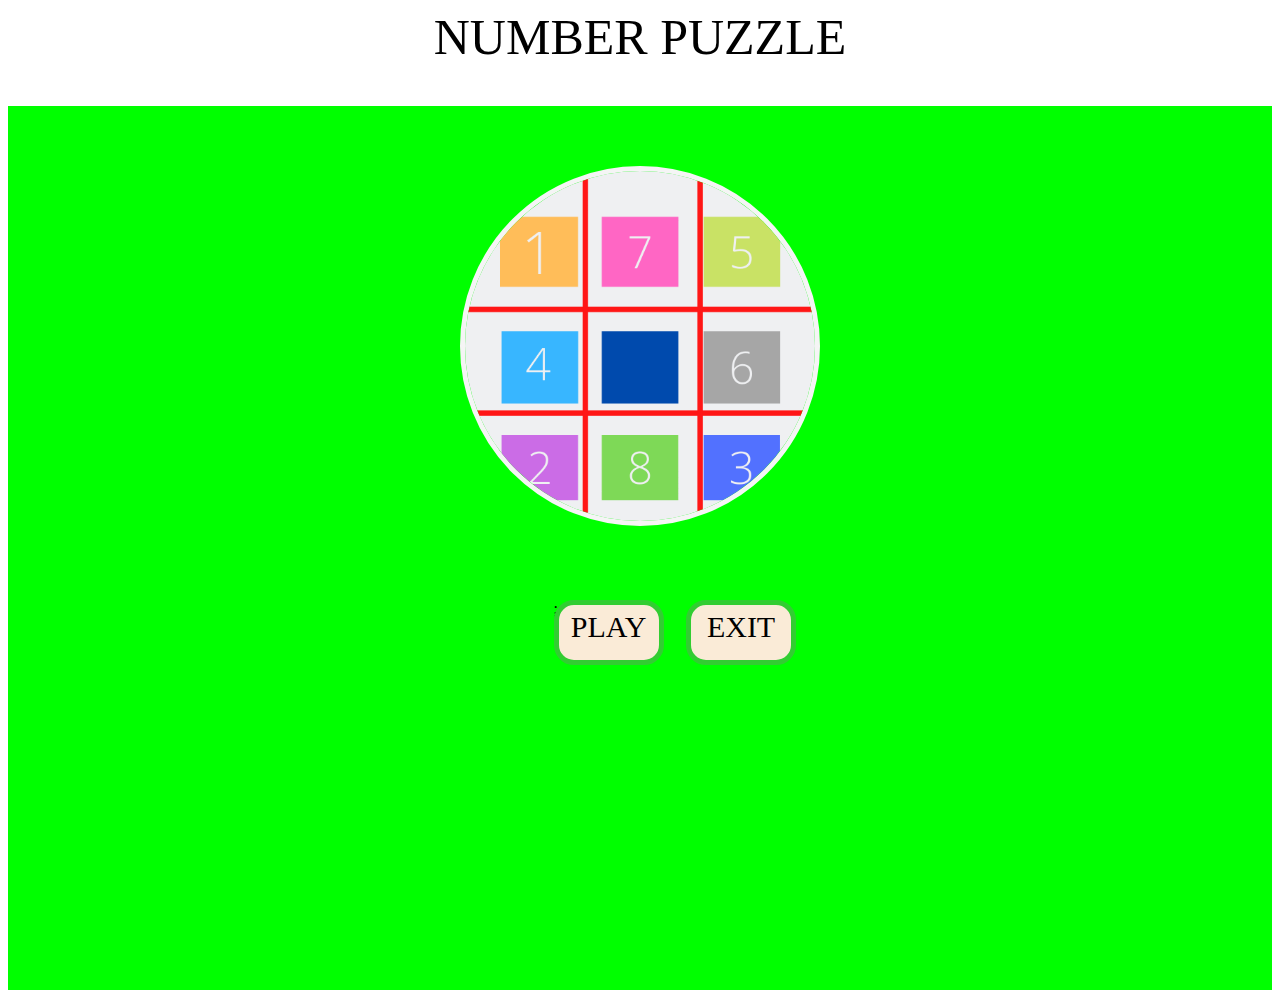
==== index.html @ 35c336b9 "Add files via upload" ====
<html lang="en">
<head>
    <meta charset="UTF-8">
    <meta name="viewport" content="width=device-width, initial-scale=1.0">
    <meta http-equiv="X-UA-Compatible" content="ie=edge">
    <title>SHUFFLE</title>
    <link rel="stylesheet" href="styles/index.css">
    <link rel="stylesheet" href="styles/style.css">
</head>
<body>
    <div style="font-size: 50px;text-align:center;">
      NUMBER   PUZZLE
    </div>  
          <div class="content-xs"></div>
    <div class="container">
        <section class="icon">
            <img src="images/icon.png">
            
        </section><br>
        <section class= "centre-item">
            <ul>
                <li class="buttonplay">
                    
                     <a href="numberpuzzle.html" class="play" >PLAY</a>;&emsp;&emsp;&emsp;&emsp;&emsp;&emsp;&emsp;&emsp;
                     <a href="https://www.google.com" >EXIT</a>
                 
                </li>
            </ul>
            <div class="content-xs"></div>
        </section>
    </div>
    
</body>
</html>
---- styles/index.css ----
body{
    
    font-family: Georgia, 'Times New Roman', Times, serif;
}
.container{
    background-color: lime;
    height: 100%;
    overflow: hidden;
}
.title{
    font-family: 'Lucida Sans', 'Lucida Sans Regular', 'Lucida Grande', 'Lucida Sans Unicode', Geneva, Verdana, sans-serif;
    height:40px;
    width: 40px;
    margin:10px;
    cursor: pointer;
    text-align: center;
    font-size: 30px;
    background-color: white;
    border: 5px solid lime;
}
.column{
     border:5px groove rgb(83, 83, 78) ;
    height: 200px;
    width: 240px;
    display: flex;
    flex-direction: row;
    flex-wrap: nowrap;
    background-color: azure;
    margin: 0 10px;
    
    
    
}
.row{
    content: "";
    margin:5px;
    clear:both;
}
.topspace{
    padding-top: 200px;
}

.header{
    padding-top:0px;
    width: 100%;
    height: 70px;
    text-align: center;
    color:black;
    background-color: whitesmoke;
    font-family: Monofett;
    letter-spacing: 0.05em;
}
.empty{
    background-color: lightgreen;
}

/* this is for button*/

.space{
    padding-top: 60px;
}
.buttons{
   text-align: center;
}
.solve, .steps , .exit{
    background-color: red;
    height: 60px;
    width: 150px;
    cursor: pointer;
    text-align: center;
    font-size: 30px;
    font-family: 'Courier New', Courier, monospace;
    font-weight: 800;
    border: 4px groove rgb(54, 52, 52);
    letter-spacing: 0.05em;

}
ul{
    list-style-type: none;
}
/*
.steps{
    background-color: red;
    height: 60px;
    width: 250px;
    cursor: pointer;
    text-align: center;
    font-size: 30px;
    font-family: 'Courier New', Courier, monospace;
    font-weight: 800;
    letter-spacing: 0.05em;

}*/
.score{
    background-color: white;
    height: 250px;
    width: 300px;
    /* float: left;
    position: relative;
    left:20px;
    top:-220px; */
    border: 4px solid black;
}
.shuffle,.refresh ,.resume{
    margin: 10px 10px;
    height: 50px;
    width: 50px;
    font-size: 25px;
    color: white;
    border-radius: 50%;
    cursor: pointer;
    background-color: lime;
    border: 2px solid white;
}
.moves{
    text-align: center;
    font-size: 25px;
    font-weight: 700;
    font-family: 'Courier New', Courier, monospace;
}
.stopwatch{
    text-align:center;
    font-weight: 700;
    font-size: 20px;
    font-family: 'Courier New', Courier, monospace;
}
.starPoints{
    text-align: center;
    font-size: 28px;
    
    
}
.star{
    color:gold;
    
}
.goal{
    
    padding-left: 100px;
    
} 

.grid-column{
    float:left;
    width:30%;
    padding: 10px 10px;
}
.grid-row{
    margin: 0 15px;

}
.grid-row:after{
    content:"";
    display:table;
    clear:both;
}
/* .goalstate{
    text-align: center;
    color: white;
    font-size: 20px;
    font-family: 'Courier New', Courier, monospace;
    font-weight: 600;
    padding-top: 0px;
} */
@media screen and (max-width:800px) {
    .grid-column{
        width:100%;
        display:block;
        
        margin: auto;
    }
    .container{
        overflow:auto;
    }
    
    
}
---- styles/style.css ----
.container{
    background-color: lime;
    height: 100%;
}
.content-xs{
    padding: 20px;
}

.icon{
    text-align: center;
    padding-top:60px ;
}
.centre-item{
    padding-left: 40%;
    padding-top:40px;
    position: relative;

}
img{
    border-radius: 50%;
    width:350px;
    height: 350px;
    border:5px solid whitesmoke; 
    margin: auto;
}
.centre-item a{
    text-decoration: none !important;
    color: black;
    font-size: 30px;
     height:50px;
    width: 100px; 
    position: absolute;
    text-align: center;
    border-radius: 20px;
    
    border: 5px solid limegreen;
    padding-top:5px;
    background-color: antiquewhite;

}
.centre-item a:hover{
    background-color: lightskyblue;
    transition: 0.8s;
}
.moves{
    height: 40px;
    width: 90%;
    background-color: blue;
}
ul{
    list-style-type: none;
    display: inline-flex;
}
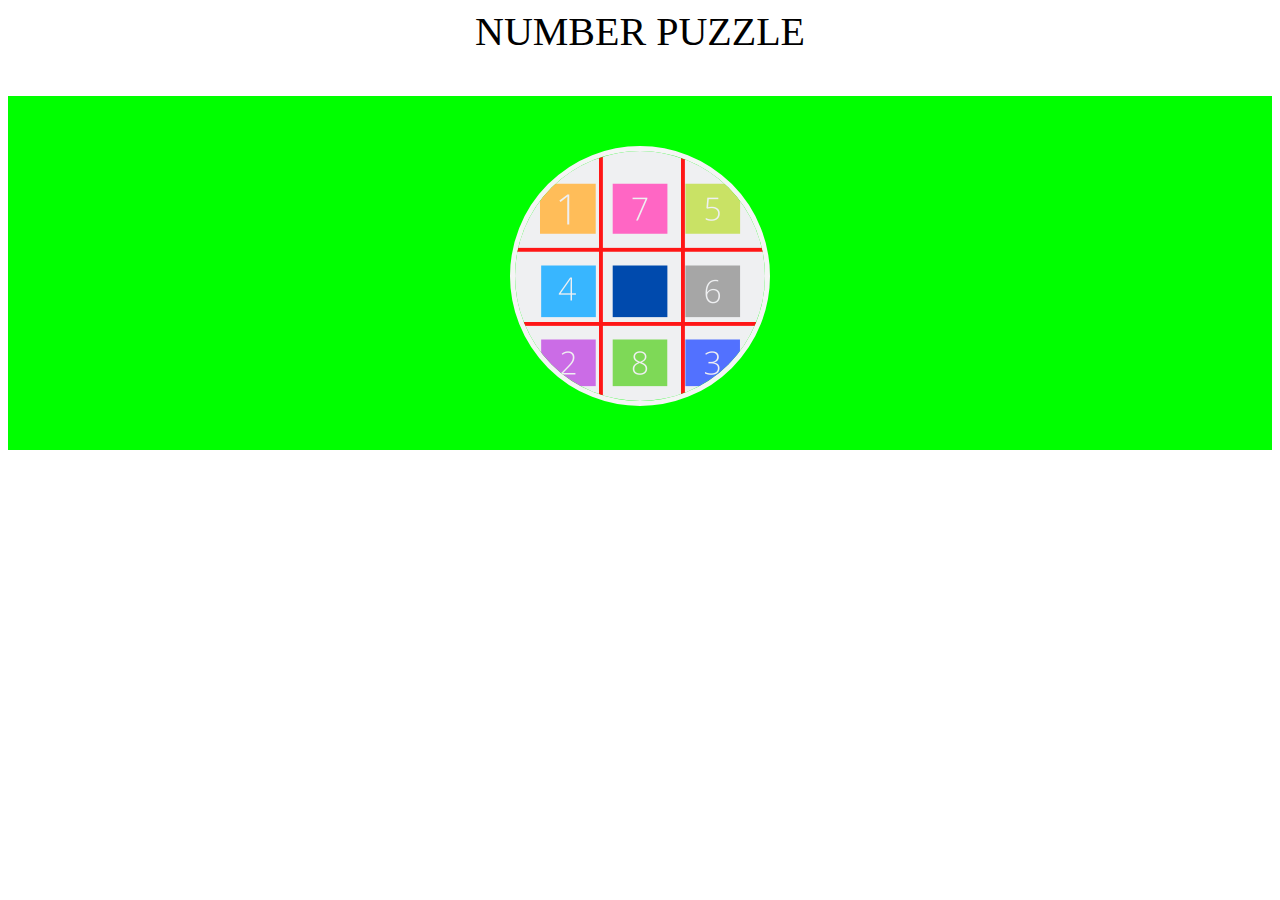
==== commit dca6ea1d: "Update index.html" ====
--- a/index.html
+++ b/index.html
@@ -8,10 +8,10 @@
     <link rel="stylesheet" href="styles/style.css">
 </head>
 <body>
-    <div style="font-size: 50px;text-align:center;">
+    <div style="font-size:40px;text-align:center;height:70px">
       NUMBER   PUZZLE
     </div>  
-          <div class="content-xs"></div>
+         <br>
     <div class="container">
         <section class="icon">
             <img src="images/icon.png">
@@ -31,4 +31,4 @@
     </div>
     
 </body>
-</html>+</html>
--- a/styles/style.css
+++ b/styles/style.css
@@ -1,6 +1,6 @@
 .container{
     background-color: lime;
-    height: 100%;
+    height: 40%;
 }
 .content-xs{
     padding: 20px;
@@ -8,18 +8,18 @@
 
 .icon{
     text-align: center;
-    padding-top:60px ;
+    padding-top:50px ;
 }
 .centre-item{
     padding-left: 40%;
-    padding-top:40px;
+    padding-top:20px;
     position: relative;
 
 }
 img{
     border-radius: 50%;
-    width:350px;
-    height: 350px;
+    width:250px;
+    height: 250px;
     border:5px solid whitesmoke; 
     margin: auto;
 }
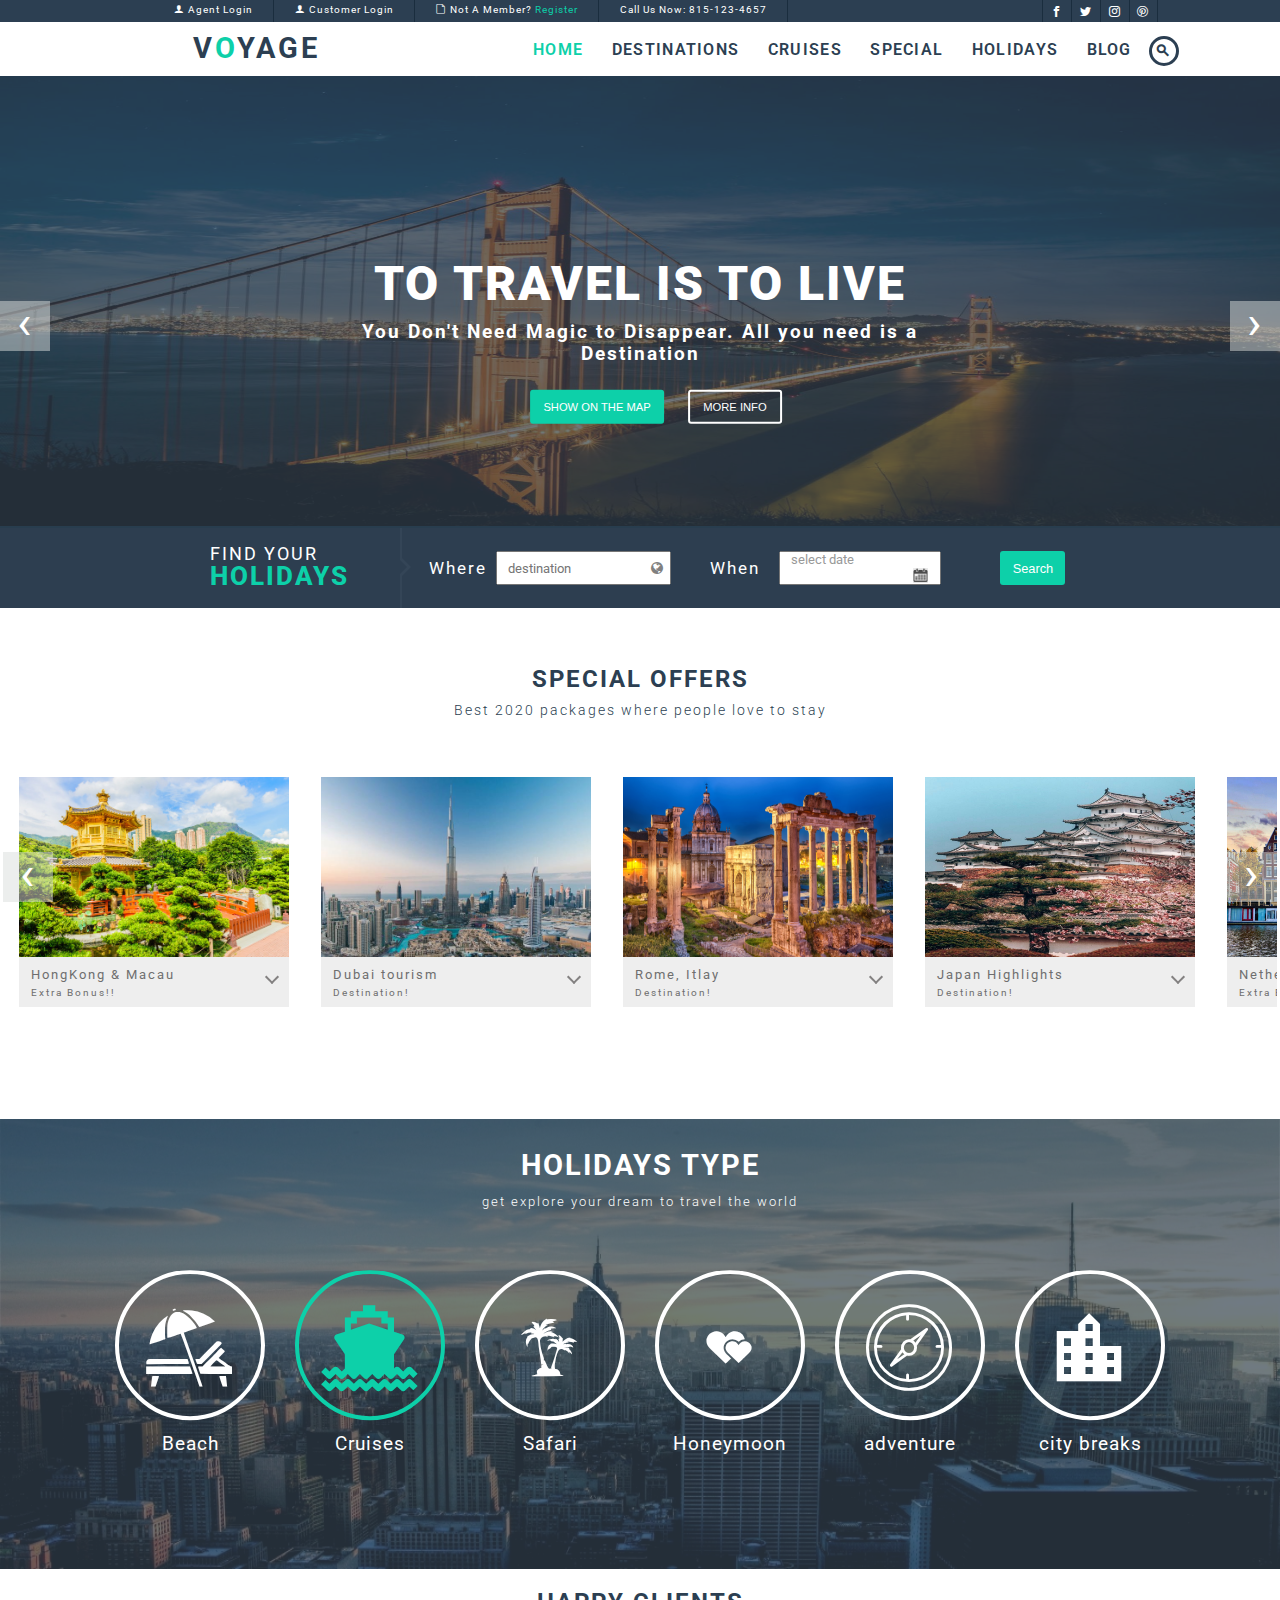
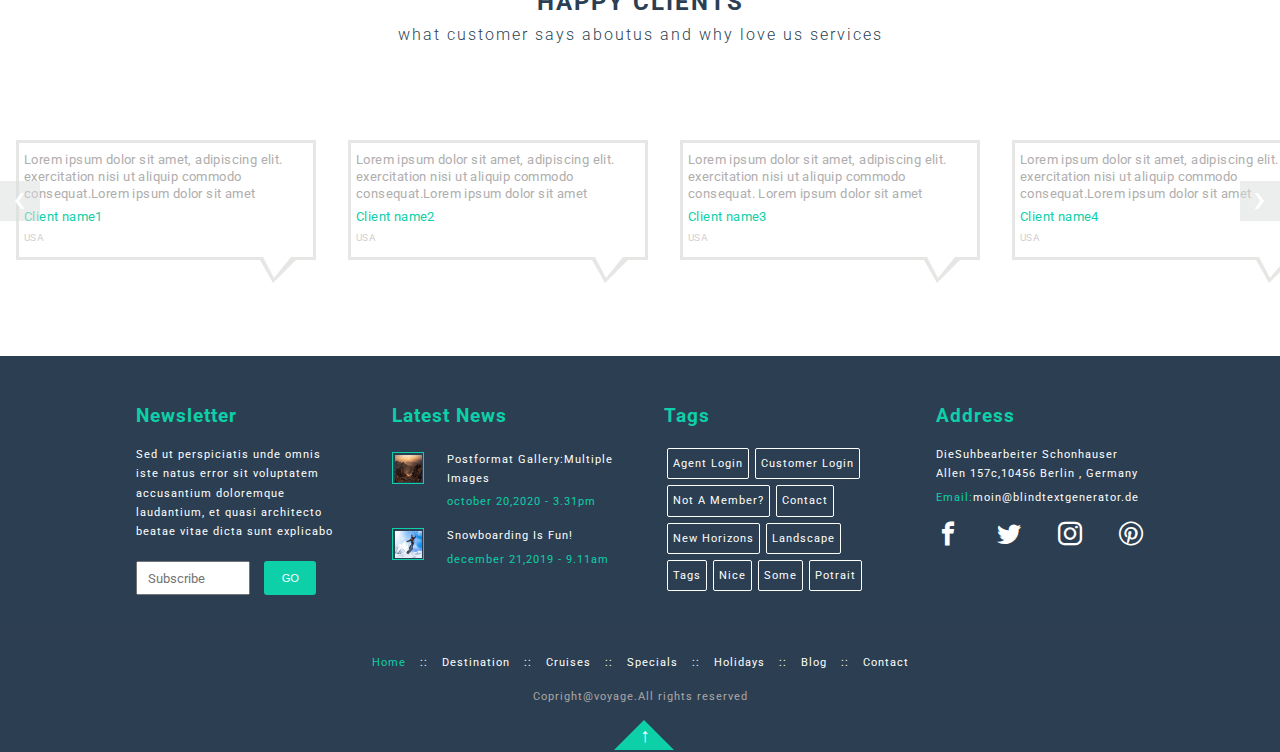
==== commit 47b12f8e: "Add files via upload" ====
--- a/index.html
+++ b/index.html
@@ -1,34 +1,427 @@
 <html lang="en">
-<head>
-    <meta charset="UTF-8">
-    <meta name="viewport" content="width=device-width, initial-scale=1.0">
-    <meta http-equiv="X-UA-Compatible" content="ie=edge">
-    <title>SHUFFLE</title>
-    <link rel="stylesheet" href="styles/index.css">
-    <link rel="stylesheet" href="styles/style.css">
-</head>
-<body>
-    <div style="font-size:40px;text-align:center;height:70px">
-      NUMBER   PUZZLE
-    </div>  
-         <br>
-    <div class="container">
-        <section class="icon">
-            <img src="images/icon.png">
+  <head>
+    <meta charset="UTF-8" />
+    <meta http-equiv="X-UA-Compatible" content="IE=edge" />
+    <meta name="viewport" content="width=device-width, initial-scale=1.0" />
+    <title>Travel</title>
+    <link rel="stylesheet" href="styles/fonts/style.css" />
+    <link rel="stylesheet" href="styles/template.css" />
+    <link rel="preconnect" href="https://fonts.gstatic.com">
+    <link href="https://fonts.googleapis.com/css2?family=Roboto:wght@300&display=swap" rel="stylesheet">
+    
+  </head>
+  <body>
+    <div class="layout">
+      <!-- header -->
+      <div class="header white border-box grid sentence-cap">
+        <div class="a centre"></div>
+        <div class="b centre">
+          <span class="icon icon-user"></span>
+          <span> <a href="" class="link white"> agent login</a></span>
+        </div>
+        <div class="c centre">
+          <span class="icon icon-user"></span>
+          <span><a href="" class="link white">customer login</a> </span>
+        </div>
+        <div class="d centre">
+          <span class="icon icon-file-empty"></span>
+          <span> not a member?</span>
+          <span> <a href="" class="link teal">Register</a> </span>
+        </div>
+        <div class="e centre">
+          <span>call us now: 815-123-4657</span>
+        </div>
+        <div class="f centre"></div>
+        <div class="g centre">
+          <span class="icon icon-facebook"></span>
+        </div>
+        <div class="h centre">
+          <span class="icon icon-twitter"></span>
+        </div>
+        <div class="i centre">
+          <span class="icon icon-instagram"> </span>
+        </div>
+        <div class="j centre">
+          <span class="icon icon-pinterest"></span>
+        </div>
+        <div class="k centre"></div>
+      </div>
+      <!-- navbar -->
+      <div class="navbar grid">
+        <div class="head captalizeAll centre bold">
+         <p> v<span class="teal">o</span>yage</p>
+        </div>
+        <div class="nav-items">
+          <a href="" class="link white teal blue captalizeAll">home</a>
+          <a href="" class="link white blue captalizeAll">Destinations</a>
+          <a href="" class="link white blue captalizeAll">cruises</a>
+          <a href="" class="link white blue captalizeAll">special</a>
+          <a href="" class="link white blue captalizeAll">holidays</a>
+          <a href="" class="link white  blue captalizeAll">blog</a>
+          <a href="javascript;" class="round-icon centre">
+            <span class="icon icon-search bolder"></span>
+          </a>
+        </div>
+       
+      </div>
+      <div class="topnav">
+        <div class="head captalizeAll centre bold">
+          <p> v<span class="teal">o</span>yage</p>
+         </div>
+         <div class="signin centre">
+          <span class="icon icon-file-empty"></span>
+          <span> <a href="" class="link teal">Register</a> </span>
+        </div>
+         <a href="javascript;" class="round-icon centre">
+          <span class="icon icon-search bolder"></span>
+        </a>
+        <a href="javascript:void(0);" class="icons hamburger" onclick="openNav()">
+          <span class="line"></span>
+          <span class="line"></span>
+          <span class="line"></span>
+        </a>
+      </div>
+      <div id="myNav" class="overlay">
+        <a href="javascript:void(0)" class="closebtn" onclick="closeNav()">&times;</a>
+        <div class="overlay-content">
+          <a href="" class="link white teal blue captalizeAll">home</a>
+        <a href="" class="link white blue captalizeAll">Destinations</a>
+        <a href="" class="link white blue captalizeAll">cruises</a>
+        <a href="" class="link white blue captalizeAll">special</a>
+        <a href="" class="link white blue captalizeAll">holidays</a>
+        <a href="" class="link white  blue captalizeAll">blog</a>
+        <!-- <div></div> -->
+          <span class="icon icon-user"></span>
+          <span> <a href="" class="link sm-link white"> agent login</a></span>
+          <span class="icon icon-user"></span>
+          <span><a href="" class="link sm-link white">customer login</a> </span>
+          <span class=" sm-link">call us now: 815-123-4657</span>
+        </div>
+        
+        
+      </div>
+      <div class="banner">
+        <div class="image-container ">
+          <img src="images/bridgesImgcpy.jpg" class="image-banner" alt="" />
+          <div class="centeredtext-Img centre">
+            <p class="caption-text white bolder captalizeAll">To travel is to live</p>
+            <p class="subcaption-text white bold">
+              You Don't Need Magic to Disappear. All you need is a Destination
+            </p>
+          </div>
+          <div class="buttons centeredbtn-Img centre">
+            <button class="showbtn classicbtn white border-box captalizeAll">
+              show on the map
+            </button>
+            <button class="morebtn classicbtn white border-box captalizeAll" id="popup-btn">more info</button>
+          </div>
+        </div>
+        <a  class="prev-btn link white centre">&#8249;</a>
+        <a  class="nxt-btn link white centre">&#8250;</a>
+      </div>
+      <!-- buttons & inputs -->
+      <div class="find-holiday white ">
+        <div class="grid find-holiday-inner-container border-box">
+          <div class="main-text captalizeAll ">
+            <span > find your </span>
+            <span class="big-text teal mildbold align-left">holidays</span>
+            <div class="triangle-right">
+              <div class="inner-triangle-right"></div>
+            </div>
+          </div>
+          <div class="inputs-fields flexbox flex-50">
+            <div class="sub-text flexbox">
+              <label class="field">Where</label>
+              <input
+                type="text"
+                placeholder="destination"
+                class="place-field input"
+              />
+              <span class="icon icon-globe input-icon"></span>
+            </div>
+            <div class="sub-text flexbox">
+              <label class="field">When</label>
+              <input
+                type="date"
+                placeholder=" select date"
+                class="date-field input sm-input"
+                required
+              />
+            </div>
+          </div>
+        
+          <div class="button-div centre">
+            <button class="classicbtn white search-btn sentence-cap centre"  >
+              search
+            </button>
+          </div>
+        </div>
+      </div>
+      <!-- offers -->
+      <div class="offers">
+        <h2 class="dark-blue captalizeAll centre">special offers</h2>
+        <p class="centre dark-blue light">
+          Best 2020 packages where people love to stay
+        </p>
+        <div class="packages flexbox" id="packages">
+         
+        </div>
+        <a  class="prev-btn slide-prev link white centre top-btn">&#8249;</a>
+          <a  class="nxt-btn slide-nxt link white centre top-btn">&#8250;</a>
+        </div>
+        
+      </div>
+      <!-- holiday types -->
+      <div class="image-container plans-type-container">
+        <img src="images/landscape.jpg" class="image-banner image-bg" alt="" />
+        <div class="centeredtext-Img plans-text white centre">
+          <h2 class="captalizeAll bold">holidays type</h2>
+          <p class="light sm-text">
+            get explore your dream to travel the world
+          </p>
+        </div>
+        <div class="plans-type  white border-box flexbox centeredtext-Img centre">
+          <div class="plan-outer plans-type-item">
+            <div class="round-icon item white border-box centre">
+              <span class="icon icon-beach"></span>
+            </div>
+            <p>Beach</p>
+          </div>
+          <div class="plan-outer plans-type-item centre">
+            <div class="round-icon teal active white item centre border-box">
+              <span class="icon icon-ship"></span>
+            </div>
+            <p>Cruises</p>
+          </div>
+          <div class="plan-outer plans-type-item">
+            <div class="round-icon item white border-box centre">
+              <span class="icon icon-safari"></span>
+            </div>
+            <p>Safari</p>
+          </div>
+          <div class="plan-outer plans-type-item">
+            <div class="round-icon item border-box centre">
+              <span class="icon icon-loveheart"></span>
+            </div>
+            <p>Honeymoon</p>
+          </div>
+          <div class="plan-outer plans-type-item">
+            <div class="round-icon item white border-box centre">
+              <span class="icon icon-adventure"></span>
+            </div>
+            <p>adventure</p>
+          </div>
+          <div class="plan-outer plans-type-item">
+            <div class="round-icon item border-box centre">
+              <span class="icon icon-city"></span>
+            </div>
+            <p>city breaks</p>
+          </div>
+        </div>
+      </div>
+      <div class="clients">
+        <h2 class="dark-blue captalizeAll centre">happy clients</h2>
+        <p class="centre dark-blue light">
+          what customer says aboutus and why love us services
+        </p>
+        <div class="clients-reviews border-box flexbox">
+          <div class="boxouter border-box">
+            <div class="box border-box">
+              <p>
+                Lorem ipsum dolor sit amet, adipiscing elit. exercitation nisi
+                ut aliquip commodo consequat.Lorem ipsum dolor sit amet
+              </p>
+              <p class="client-name teal">Client name1</p>
+              <p class="client-country captalizeAll">Usa</p>
+            </div>
+            <div class="tooltip-outer">
+              <div class="tooltip-box">
+                <div class="inner-tooltip"></div>
+              </div>
+            </div>
+          </div>
+          <div class="boxouter border-box">
+            <div class="box border-box">
+              <p>
+                Lorem ipsum dolor sit amet, adipiscing elit. exercitation nisi
+                ut aliquip commodo consequat.Lorem ipsum dolor sit amet
+              </p>
+              <p class="client-name teal">Client name2</p>
+              <p class="client-country captalizeAll">Usa</p>
+            </div>
+            <div class="tooltip-outer">
+              <div class="tooltip-box">
+                <div class="inner-tooltip"></div>
+              </div>
+            </div>
+          </div>
+          <div class="boxouter border-box">
+            <div class="box border-box">
+              <p>
+                Lorem ipsum dolor sit amet, adipiscing elit. exercitation nisi
+                ut aliquip commodo consequat. Lorem ipsum dolor sit amet
+              </p>
+              <p class="client-name teal">Client name3</p>
+              <p class="client-country captalizeAll">Usa</p>
+            </div>
+            <div class="tooltip-outer">
+              <div class="tooltip-box">
+                <div class="inner-tooltip"></div>
+              </div>
+            </div>
+          </div>
+          <div class="boxouter border-box">
+            <div class="box border-box">
+              <p>
+                Lorem ipsum dolor sit amet, adipiscing elit. exercitation nisi
+                ut aliquip commodo consequat.Lorem ipsum dolor sit amet
+              </p>
+              <p class="client-name teal">Client name4</p>
+              <p class="client-country captalizeAll">Usa</p>
+            </div>
+            <div class="tooltip-outer">
+              <div class="tooltip-box">
+                <div class="inner-tooltip"></div>
+              </div>
+            </div>
+          </div>
+          <div class="boxouter border-box" >
+            <div class="box border-box">
+              <p>
+                Lorem ipsum dolor sit amet, adipiscing elit. exercitation nisi
+                ut aliquip commodo consequat.Lorem ipsum dolor sit amet
+              </p>
+              <p class="client-name teal">Client name5</p>
+              <p class="client-country captalizeAll">Usa</p>
+            </div>
+            <div class="tooltip-outer">
+              <div class="tooltip-box">
+                <div class="inner-tooltip"></div>
+              </div>
+            </div>
+          </div>
+          <div class="boxouter border-box" >
+            <div class="box border-box">
+              <p>
+                Lorem ipsum dolor sit amet, adipiscing elit. exercitation nisi
+                ut aliquip commodo consequat.Lorem ipsum dolor sit amet
+              </p>
+              <p class="client-name teal">Client name6</p>
+              <p class="client-country captalizeAll">Usa</p>
+            </div>
+            <div class="tooltip-outer">
+              <div class="tooltip-box">
+                <div class="inner-tooltip"></div>
+              </div>
+            </div>
+          </div>
+          <!-- <div class="boxouter border-box">
+            <div class="box border-box">
+              <p>
+                Lorem ipsum dolor sit amet, adipiscing elit. exercitation nisi
+                ut aliquip commodo consequat.Lorem ipsum dolor sit amet
+              </p>
+              <p class="client-name teal">Client name7</p>
+              <p class="client-country captalizeAll">Usa</p>
+            </div>
+            <div class="tooltip-outer">
+              <div class="tooltip-box">
+                <div class="inner-tooltip"></div>
+              </div>
+            </div>
+          </div> -->
+        </div>
+        <a  class="prev-btn slide-prev client-btn link white centre top-btn">&#8249;</a>
+          <a  class="nxt-btn slide-nxt client-btn link white centre top-btn">&#8250;</a>
+      </div>
+      <div class="footer-links white">
+        <div class="footer-links-items grid">
+          <div class="newsletter">
+            <h3 class="teal sentence-cap">newsletter</h3>
+            <p class="align-left sm-text">
+              Sed ut perspiciatis unde omnis iste natus error sit voluptatem
+              accusantium doloremque laudantium, et quasi architecto beatae
+              vitae dicta sunt explicabo
+            </p>
+            <input
+              type="text"
+              placeholder="Subscribe"
+              class="input subscribe"
+            />
+            <button class="classicbtn white go-btn captalizeAll">go</button>
+          </div>
+          <div class="news">
+            <h3 class="teal sentence-cap">Latest news</h3>
+            <div class="news-row grid">
+              <div class="image-news">
+                <img src="images/mountain.jfif" alt="" />
+              </div>
+              <div class="news-info sm-text">
+                <p class="sentence-cap">postformat gallery:Multiple images</p>
+                <p class="teal">october 20,2020 - 3.31pm</p>
+              </div>
+              <div class="image-news">
+                <img src="images/snowboard.jpg" alt="" />
+              </div>
+              <div class="news-info sm-text">
+                <p class="sentence-cap"> snowboarding is fun!</p>
+                <p class="teal">december 21,2019 - 9.11am</p>
+              </div>
+            </div>
+          </div>
+          <div class="tags">
+            <h3 class="teal sentence-cap">tags</h3>
+            <div class="tags-items flexbox sm-text">
+              <div class="sentence-cap border-box">agent login</div>
+              <div class="sentence-cap border-box">customer login</div>
+              <div class="sentence-cap border-box">not a member?</div>
+              <div class="sentence-cap border-box">contact</div>
+              <div class="sentence-cap border-box">new horizons</div>
+              <div class="sentence-cap border-box">landscape</div>
+              <div class="sentence-cap border-box">tags</div>
+              <div class="sentence-cap border-box">nice</div>
+              <div class="sentence-cap border-box">some</div>
+              <div class="sentence-cap border-box">potrait</div>
+            </div>
+          </div>
+          <div class="address">
+            <h3 class="teal sentence-cap">address</h3>
+            <div class="sm-text">
+              <p class="sentence-cap">
+                dieSuhbearbeiter schonhauser allen 157c,10456 Berlin , germany
+              </p>
+              <p><span class="teal">Email:</span>moin@blindtextgenerator.de</p>
+            </div>
+            <div class="footer-icons flexbox">
+              <span class="icon icon-facebook"></span>
+              <span class="icon icon-twitter"></span>
+              <span class="icon icon-instagram"> </span>
+              <span class="icon icon-pinterest"></span>
+            </div>
+          </div>
+        </div>
+        <div class="footer centre sm-text">
+            <span><a href="" class=" teal link">Home</a> </span>
+            <span>:: </span>
+            <span><a href="" class="link white">Destination</a>  </span>
+            <span>:: </span>
+            <span><a href="" class="link white">Cruises</a> </span>
+            <span>:: </span>
+            <span><a href="" class="link white">Specials</a></span>
+            <span>:: </span>
+            <span><a href="" class="link white">Holidays</a></span>
+            <span>:: </span>
+            <span><a href="" class="link white">Blog</a>  </span>
+            <span>:: </span>
+            <span><a href="" class="link white">Contact</a> </span>
             
-        </section><br>
-        <section class= "centre-item">
-            <ul>
-                <li class="buttonplay">
-                    
-                     <a href="numberpuzzle.html" class="play" >PLAY</a>;&emsp;&emsp;&emsp;&emsp;&emsp;&emsp;&emsp;&emsp;
-                     <a href="https://www.google.com" >EXIT</a>
-                 
-                </li>
-            </ul>
-            <div class="content-xs"></div>
-        </section>
+            <p class="grey">Copright@voyage.All rights reserved</p>
+        </div>
+        <div class="scroll-up white">
+          <span class="scroll-arrow bolder">&uarr;</span>
+        </div>
+      </div>
     </div>
-    
-</body>
+    <script src="scripts/app.js"></script>
+  </body>
 </html>
--- a/styles/fonts/style.css
+++ b/styles/fonts/style.css
@@ -0,0 +1,78 @@
+@font-face {
+  font-family: 'icomoon';
+  src:  url('fonticons/icomoon.eot?7j5sa6');
+  src:  url('fonticons/icomoon.eot?7j5sa6#iefix') format('embedded-opentype'),
+    url('fonticons/icomoon.ttf?7j5sa6') format('truetype'),
+    url('fonticons/icomoon.woff?7j5sa6') format('woff'),
+    url('fonticons/icomoon.svg?7j5sa6#icomoon') format('svg');
+  font-weight: normal;
+  font-style: normal;
+  font-display: block;
+}
+
+.icon {
+  /* use !important to prevent issues with browser extensions that change fonts */
+  font-family: 'icomoon' !important;
+  speak: never;
+  font-style: normal;
+  font-weight: normal;
+  font-variant: normal;
+  text-transform: none;
+  line-height: 1;
+
+  /* Better Font Rendering =========== */
+  -webkit-font-smoothing: antialiased;
+  -moz-osx-font-smoothing: grayscale;
+}
+
+.icon-beach:before {
+  content: "\e903";
+}
+.icon-loveheart:before {
+  content: "\e901";
+}
+.icon-safari:before {
+  content: "\e902";
+}
+.icon-adventure:before {
+  content: "\e904";
+}
+.icon-ship:before {
+  content: "\e905";
+}
+.icon-globe:before {
+  content: "\e906";
+}
+.icon-city:before {
+  content: "\e907";
+}
+.icon-beach-access:before {
+  content: "\e908";
+}
+.icon-search:before {
+  content: "\e900";
+}
+.icon-cities-break:before {
+  content: "\e909";
+}
+.icon-file-empty:before {
+  content: "\e924";
+}
+.icon-calendar:before {
+  content: "\e953";
+}
+.icon-user:before {
+  content: "\e971";
+}
+.icon-facebook:before {
+  content: "\ea90";
+}
+.icon-instagram:before {
+  content: "\ea92";
+}
+.icon-twitter:before {
+  content: "\ea96";
+}
+.icon-pinterest:before {
+  content: "\ead2";
+}
--- a/styles/template.css
+++ b/styles/template.css
@@ -0,0 +1,1422 @@
+html {
+  line-height: 1.15; /* 1 */
+  -webkit-text-size-adjust: 100%; /* 2 */
+}
+body {
+  margin: 0;
+  overflow-x: hidden;
+}
+table {
+  margin: 0;
+  padding: 0;
+  border: 0;
+  font-size: 100%;
+  font: inherit;
+  vertical-align: baseline;
+  border-collapse: collapse;
+  border-spacing: 0;
+}
+sup,
+sub {
+  font-size: 75%;
+  line-height: 0;
+  position: relative;
+}
+sub {
+  bottom: -0.25em;
+}
+sup {
+  top: -0.25em;
+}
+/*Remove the border on images inside links in IE 10.*/
+img {
+  border-style: none;
+}
+p {
+  margin-block-end: 0em;
+  margin-block-start: 0.4em;
+}
+button {
+  padding: 0;
+  margin: 0;
+  border: 1px;
+}
+template {
+  display: none;
+}
+/*Remove the default vertical scrollbar in IE 10+.*/
+textarea {
+  overflow: auto;
+}
+details {
+  display: block;
+}
+/* Add the correct display in all browsers.*/
+summary {
+  display: list-item;
+}
+button,
+[type="button"],
+[type="reset"],
+[type="submit"] {
+  -webkit-appearance: button;
+}
+h2 {
+  margin-block-end: 0.4em;
+}
+/* 
+css starts here 
+*/
+body {
+  font-family: "Roboto", sans-serif;
+  letter-spacing: 2px;
+}
+.grid {
+  display: grid;
+  grid-gap: 0.625em;
+}
+.header {
+  font-size: 0.6em;
+  letter-spacing: 1px;
+  background-color: rgb(44 63 82);
+  grid: "a b c d e f g h i j k";
+  grid-gap: 0em;
+  grid-template-columns: 18.75em auto auto auto auto 28.5em 3em 3em 3em 3em 18.75em;
+}
+.header > div {
+  line-height: 2.15em;
+}
+.navbar {
+  height: 54px;
+  background-color: white;
+  grid: "head nav";
+  grid-template-columns: 38% 1fr;
+}
+.f {
+  max-height: 24px;
+  grid-area: f;
+  min-width: 28.5em !important;
+}
+.a,
+.k {
+  max-height: 24px;
+  min-width: 18.75em !important;
+}
+.b,
+.c,
+.d,
+.e {
+  max-height: 24px;
+  border-right: 1px solid rgb(26, 45, 62);
+}
+.g,
+.h,
+.i,
+.j {
+  max-height: 24px;
+  line-height: 2.15em;
+  padding: 0.5em 0.5em;
+  font-size: 11px;
+  border-left: 1px solid rgb(26, 45, 62) !important ;
+}
+.j {
+  border-right: 1px solid rgb(26, 45, 62) !important ;
+}
+.k {
+  grid-area: k;
+}
+.flexbox {
+  display: flex;
+  flex-direction: row;
+  flex-wrap: wrap;
+}
+.image-banner {
+  max-width: 100%;
+}
+.banner {
+  width: 100%;
+  height: 450px;
+  position: relative;
+}
+.head {
+  letter-spacing: 3px;
+  color: rgb(44 63 82);
+  font-size: 2em;
+  line-height: 1em;
+}
+.link {
+  text-decoration: none;
+}
+.nav-items > .link {
+  font-size: 1em;
+  font-weight: 600;
+  letter-spacing: 1.3px;
+  line-height: 3.5em !important;
+  padding: 0 0.7em;
+}
+.nav-items > .link:hover {
+  transition: ease-in-out 0.5s;
+  color: rgb(13, 208, 169);
+}
+.image-container {
+  width: 100%;
+  height: 450px;
+  position: relative;
+}
+.image-banner {
+  width: 100%;
+  height: 100%;
+}
+.image-container::before {
+  content: "";
+  position: absolute;
+  top: 0;
+  left: 0;
+  width: 100%;
+  height: 100%;
+  background-color: rgba(51, 65, 80, 0.7);
+}
+.centeredtext-Img,
+.centeredbtn-Img {
+  position: absolute;
+  top: 50%;
+  left: 50%;
+  transform: translate(-50%, -50%);
+}
+.centeredbtn-Img {
+  top: 70%;
+}
+.plans-text {
+  top: 2.5em;
+  font-size: 1.2em;
+}
+.caption-text {
+  font-size: 3em;
+  margin-block-end: 0.2em;
+}
+.subcaption-text {
+  font-size: 1.2em;
+}
+.classicbtn {
+  cursor: pointer;
+  margin: 0.3em 0.8em;
+  padding: 0.5em 1em;
+  font-size: 0.7em;
+  height: 34px;
+  outline: none;
+  border-radius: 3px;
+}
+.showbtn {
+  width: 134px;
+  background-color: rgb(13, 208, 169);
+}
+.morebtn {
+  width: 94px;
+  background-color: inherit;
+  border: 2px solid white;position: relative;
+}
+.search-btn {
+  width: 65px;
+  font-size: 0.8em;
+  background-color: rgb(13, 208, 169);
+}
+.buttons {
+  margin: 1em;
+}
+.button-div {
+  margin: 1.2em 1em;
+}
+.prev-btn,
+.nxt-btn {
+  position: absolute;
+  width: 50px;
+  height: 50px;
+  top: 50%;
+  cursor: pointer;
+  font-size: 48px;
+  line-height: 0.9em;
+  background-color: rgba(217, 221, 220, 0.5);
+}
+.prev-btn {
+  left: 0;
+}
+.nxt-btn {
+  right: 0;
+}
+.prev-btn:hover,
+.nxt-btn:hover{
+ background-color: rgb(13, 208, 169);
+}
+.offers {
+  margin: 3.6em 0.2em;
+  position: relative;
+}
+.packages {
+  margin: 1.6em 0em 5em 0;
+  flex-wrap: nowrap;
+  position: relative;
+  overflow-x: hidden;
+ 
+}
+.slider{
+  transition: ease-in 0.35s;
+  transform : translateX(0px);
+}
+.package-card {
+  min-width: 270px;
+  min-height: 230px;
+  margin: 2em 1em;
+  height: max-content;
+  max-width: 270px;
+  background-color: gainsboro;
+}
+.image-card,
+.image-card .img {
+  min-height: 180px;
+  max-height: 180px;
+  width: 100%;
+}
+.place-text {
+  font-size: 1.2em !important;
+}
+.image-info {
+  height: 50px;
+  width: 100%;
+  font-size: 0.7em;
+  position: relative;
+  color: rgb(110, 110, 110);
+  padding: 5px 12px;
+  background-color: rgb(238, 238, 238);
+}
+.image-bg {
+  background-color: rgb(63, 80, 98, 0.7);
+}
+.package-card:hover .image-info {
+  background-color: rgb(44, 63, 82);
+  color: white;
+  height: 60px;
+  width: 100%;
+  transition: ease-in 0.1s;
+}
+.package-card:hover .image-card {
+  min-height: 200px;
+  max-height: 200px;
+  width: 100%;
+  transition: ease-in 0.3s;
+}
+.package-card:hover .image-card img {
+  min-height: 200px;
+  max-height: 200px;
+  width: 100%;
+  transition: ease-in 0.3s;
+}
+.package-card:hover {
+  margin-top: 14px;
+  border: 6px solid rgb(13, 208, 169);
+  border-radius: 5px;
+  max-height: 280px;
+  max-width: 270px;
+  transition: ease-in 0.2s;
+}
+.package-card:hover .packages{
+  position: absolute;
+}
+.plans-type {
+  margin: 1em auto;
+  width: 90%;
+  justify-content: center;
+}
+.plans-type-item .item {
+  margin: 5px 15px;
+  width: 150px;
+  height: 150px;
+  padding: 30px 0;
+  border-width: 4px;
+  border-color: white;
+}
+.plans-type-item p {
+  font-size: 1.2em;
+  letter-spacing: 1px;
+}
+.plans-type-item .item .icon {
+  font-size: 86px;
+}
+.arrow {
+  height: 10px;
+  width: 10px;
+  position: absolute;
+  top: 15px;
+  right: 12px;
+  border-style: solid;
+  border-color: rgb(131, 129, 129);
+  border-width: 0px 2px 2px 0px;
+  transform: rotate(45deg);
+}
+.active {
+  border-color: rgb(13, 208, 169) !important ;
+}
+.tooltip-box {
+  width: 0;
+  height: 0;
+  border-top: 23px solid rgb(230, 230, 228);
+  border-bottom: 23px solid transparent;
+  border-right: 23px solid transparent;
+  border-left: 13px solid transparent;
+}
+.boxouter {
+  position: relative;
+  min-width: 300px;
+  height: 120px;
+  margin: 3em 1em;
+}
+.tooltip-outer {
+  position: absolute;
+  top: 120px;
+  right: 20px;
+}
+.inner-tooltip {
+  position: relative;
+  top: -26px;
+  left: -10px;
+  width: 0;
+  height: 0;
+  border-top: 21px solid rgb(255, 255, 255);
+  border-bottom: 18px solid transparent;
+  border-right: 17px solid transparent;
+  border-left: 11px solid transparent;
+}
+.boxouter:hover .inner-tooltip {
+  top: -25px;
+  left: -22px;
+  border-top: 18px solid rgb(255, 255, 255);
+  border-bottom: 21px solid transparent;
+  border-right: 15px solid transparent;
+  border-left: 23px solid transparent;
+}
+.boxouter:hover .tooltip-box {
+  border-top: 22px solid rgb(230, 230, 228);
+  border-bottom: 24px solid transparent;
+  border-right: 19px solid transparent;
+  border-left: 26px solid transparent;
+}
+.box {
+  width: 100%;
+  height: 100%;
+  font-size: 0.8em;
+  letter-spacing: 0.4px;
+  padding: 2px 5px;
+  line-height: 1.35em;
+  color: #afaeae;
+  border: 3px solid rgb(230, 230, 228);
+}
+.clients{
+  position: relative;
+}
+.client-country {
+  font-size: 0.8em;
+  color: rgb(211, 208, 208);
+}
+.clients-reviews {
+  margin: 3em 0em;
+  flex-wrap: nowrap;
+  overflow-x: hidden;
+  width: auto;
+}
+
+.footer-links {
+  background-color: rgb(44 63 82);
+  letter-spacing: 1px;
+  width: 100%;
+  margin: 0em;
+  overflow-x: hidden;
+}
+.align-left {
+  text-align: left;
+}
+.footer-links-items {
+  line-height: 1.2em;
+  margin: 2em auto;
+  width: max-content;
+  grid: "newsletter news tags address";
+  grid-gap: 1em;
+  grid-template-columns: 15em 16em 16em 15em;
+}
+.newsletter,
+.news,
+.tags,
+.address {
+  margin: 0 1em;
+}
+.icon-search {
+  color: rgb(44, 63, 82);
+  font-size: 16px;
+  line-height: 22px;
+}
+.round-icon {
+  display: inline-block;
+  height: 24px;
+  width: 24px;
+  border-radius: 50%;
+  border: 3px solid rgb(44, 63, 82);
+  text-decoration: none;
+  vertical-align: middle;
+}
+.find-holiday {
+  width: 100%;
+  height: max-content;
+  background-color: rgb(45, 62, 80);
+  border-top: 2px solid rgba(40, 61, 78);
+}
+
+.find-holiday-inner-container {
+  margin: 0 auto;
+  grid: "holiday  place  search";
+  grid-template-columns: 12em auto 6em;
+  height: 100%;
+  width: max-content;
+}
+.main-text {
+  width: 100%;
+  height: auto;
+  font-size: 1.1em;
+  padding: 15px 0;
+  position: relative;
+  line-height: 1.25em;
+  box-sizing: border-box;
+  vertical-align: text-bottom;
+  border-right: 2px solid rgb(52, 69, 87);
+}
+input[type="date"]::-webkit-calendar-picker-indicator {
+  background-image: url(/images/calendar-icon.jpg);
+  background-position: center;
+  background-size: 15px 15px;
+  background-repeat: no-repeat;
+}
+input[type="date"]::before {
+  color: #999999;
+  content: attr(placeholder);
+}
+input[type="date"] {
+  color: #ffffff;
+}
+input[type="date"]:focus,
+input[type="date"]:valid {
+  color: #666666; 
+}
+input[type="date"]:focus::before,
+input[type="date"]:valid::before {
+  content: "" !important;
+}
+.input {
+  width: 70%;
+  font-family: inherit;
+  height: 34px;
+  outline: none;
+  padding: 0 10px;
+}
+.sm-input{
+  width:65% ;
+}
+.input-icon {
+  position: absolute;
+  color: grey;
+  right: 10px;
+  top: 10px;
+  font-size: 14px;
+}
+.big-text {
+  font-size: 1.5em;
+}
+.field {
+  font-size: 1.3em;
+  margin-top: 0.5em;
+}
+.sub-text {
+  position: relative;
+  justify-content: space-around;
+  margin: 1.8em 1em;
+  font-size: 0.8em;
+  width:250px;
+}
+.tags-items {
+  position: relative;
+}
+.tags-items > div {
+  border: 1px solid white;
+  padding: 5px;
+  margin: 3px;
+  border-radius: 2px;
+  box-sizing: border-box;
+}
+.newsletter p {
+  margin: 0 0 1.5em 0;
+}
+.subscribe {
+  width: 55%;
+}
+.go-btn {
+  background-color: rgb(13, 208, 169);
+  width: 25%;
+  vertical-align: middle;
+}
+.footer-icons {
+  justify-content: space-between;
+  margin: 15px 0px;
+}
+.footer-icons .icon {
+  font-size: 1.5em;
+}
+.news-row {
+  grid-template-columns: 20% 1fr;
+}
+.image-news {
+  border: 1px solid rgb(13, 208, 169);
+  width: 30px;
+  height: 30px;
+  margin-top: 0.4em;
+  text-align: center;
+}
+.image-news img {
+  width: 90%;
+  height: 90%;
+  margin-top: 2px;
+}
+.footer {
+  width: 100%;
+  padding: 10px;
+  box-sizing: border-box;
+  border-top: 2px solid rgb(44, 61, 79);
+}
+.footer span {
+  display: inline-block;
+  margin: 1em 0;
+  padding: 3px 5px;
+}
+.grey {
+  margin: 0.6em 0;
+  color: rgb(172, 167, 167);
+}
+.boxouter:hover .box {
+  border-top: 2px solid rgb(13, 208, 169);
+  z-index: 2;
+  color: black;
+  box-shadow: 0 4px 4px 0 rgba(196, 192, 192, 0.5);
+}
+.scroll-up {
+  width: 0;
+  height: 0;
+  margin-bottom: 0.1em;
+  position: relative;
+  border-left: 30px solid transparent;
+  border-right: 30px solid transparent;
+  left: 48%;
+  border-bottom: 30px solid rgb(13, 208, 169);
+}
+.scroll-arrow {
+  position: absolute;
+  font-size: 1.2em;
+  top: 5px;
+  left: -4px;
+}
+.triangle-right {
+  width: 0;
+  height: 0;
+  position: absolute;
+  top: 37%;
+  right: -11px;
+  border-top: 9px solid transparent;
+  border-bottom: 9px solid transparent;
+  border-left: 9px solid rgb(52, 69, 87);
+}
+.inner-triangle-right {
+  width: 0;
+  height: 0;
+  position: absolute;
+  left: -11px;
+  top: -7px;
+  border-top: 7px solid transparent;
+  border-bottom: 7px solid transparent;
+  border-left: 7px solid rgb(45, 62, 80);
+}
+.hamburger .line{
+  width: 30px;
+  height: 5px;
+  background-color: rgb(26, 45, 62);
+  display: block;
+  margin: 8px auto;
+  -webkit-transition: all 0.3s ease-in-out;
+  -o-transition: all 0.3s ease-in-out;
+  transition: all 0.3s ease-in-out;
+}
+.hamburger:hover{
+  cursor: pointer;
+}
+.topnav{
+  height: 54px;
+  display: none;
+}
+.topnav .icons{
+  float:left;
+  margin-top:5px;
+  margin-left: 10px;
+}
+.topnav .head{
+  display: inline-block;
+  margin: auto 2em;
+}
+.overlay {
+  
+  height: 100%;
+  width: 0;
+  position: fixed; 
+  z-index: 3;
+  left: 0;
+  top: 0;
+  background-color: rgb(26, 45, 62); 
+  background-color: rgba(26,45,62, 0.9);
+  overflow-x: hidden;
+  transition: 0.5s; 
+}
+/* Position the content inside the overlay */
+.overlay-content {
+  position: relative;
+  top: 25%; 
+  width: 100%; 
+  text-align: center;   
+  margin-top: 30px; 
+}
+.overlay a {
+  padding: 8px;
+  text-decoration: none;
+  font-size: 36px;
+  color: #ffffff;
+  display: block; 
+  transition: 0.3s; 
+}
+.overlay a:hover, .overlay a:focus {
+  color: rgb(13, 208, 169)
+}
+.overlay .closebtn {
+  position: absolute;
+  top: 20px;
+  right: 45px;
+  font-size: 60px;
+}
+.signin{
+  display: inline-block;
+  position: absolute;
+  right:45px;
+  top:20px;
+}
+.signin span{
+  font-size: 0.8em;
+  color:rgb(26, 45, 62);
+  letter-spacing: 1px;
+}
+.overlay .icon{
+  color:white
+}
+.overlay span{
+  display: inline-block;
+}
+.overlay .sm-link{
+  font-size: 0.9em;
+  color: #ffffff;
+}
+/* Slideshow container */
+.slide-show {
+  width: 100%;
+  overflow:hidden;
+  display: inline-block;
+}
+.myslides {
+  position: absolute;
+  width: 100%;
+  height: 100%;
+  background-position: center;
+  background-size: cover;
+  background-repeat: no-repeat;
+  top: 0;
+  left: 0;
+  z-index: -1;
+  transition-duration: .4s;
+  transform:translateX(-100%);
+}
+.slide-right{
+ transform: translateX(0%);
+}
+.slide-left{
+ transform: translateX(100%);
+}
+.bg1{
+  background-image: url(/images/hong-kong.jpg);
+}
+.bg2{
+  background-image: url(/images/bridgesImgcpy.jpg);
+}
+.bg3{
+  background-image: url(/images/burj-khalifa.jpg);
+}
+.top-btn{
+  top:50%;
+  z-index: 3;
+}
+.bold {
+  font-weight: 700;
+}
+.mildbold {
+  font-weight: 800;
+}
+.mild {
+  font-weight: 500;
+}
+.bolder {
+  font-weight: 900;
+}
+.offers p {
+  font-size: 0.9em;
+  position: relative;
+}
+.light {
+  font-weight: 300;
+}
+.border-box {
+  box-sizing: border-box;
+}
+.sentence-cap {
+  text-transform: capitalize;
+}
+.teal {
+  color: rgb(13, 208, 169) !important;
+}
+
+.centre {
+  text-align: center;
+}
+.white {
+  color: white;
+}
+.blue {
+  color: rgb(44, 63, 82);
+}
+.sm-text {
+  font-size: 0.7em;
+}
+.captalizeAll {
+  text-transform: uppercase;
+}
+.dark-blue {
+  color: rgb(44 63 82);
+}
+.client-btn{
+  height: 40px;
+  width:40px;
+  top: 60%;
+  line-height: 0.8em;
+  font-size: 2.6em;
+}
+.modal{
+  position: fixed;
+  z-index: 5;
+  top:0;
+  left: 0;
+  display: none;
+  width: 100%;
+  height: 100%;
+  overflow: auto;
+  background-color: rgb(0,0,0);
+  background-color: rgba(0,0,0,0.4);
+}
+.modal-content{
+  margin: 5% auto;
+  background-color: #fefefe;
+  width: 75%;
+  padding: 20px 10px;
+  border: 1px solid #888;
+}
+.close-btn{
+  color: rgb(26, 45, 62);
+  float: right;
+  font-size: 38px;
+  font-weight: bold;
+  margin-right: 30px;
+}
+.close-btn:hover,
+.close-btn:focus {
+  color: red;
+  text-decoration: none;
+  cursor: pointer;
+}
+#myform{
+  margin:3em auto;
+  width: 90%;
+  position: relative;
+}
+#myform .input{
+  display: block;
+  margin: 10px auto;
+  height: 40px;
+  width:70%;
+}
+.labelform{
+  font-size: 0.8em;
+  letter-spacing: 1px;
+  font-weight: 500;
+  display:block;
+  margin: 10px 0 10px 0 ;
+}
+.submit{
+  background-color: rgb(13, 208, 169);
+  margin-left:40%;
+  margin-top: 10px;
+  width: 20%;
+  font-size: 1.1em;
+  padding: 2px;
+}
+.submit:hover{
+  background-color: white;
+  border: 2px solid rgb(13, 208, 169);
+  color:rgb(13, 208, 169);
+  transition: ease-in 0.3s;
+}
+#myform input[type=radio],#myform input[type=checkbox]{
+  width:28px ;
+  height:28px ;
+  padding:0;
+  margin:0 10px 5px 15% ;
+  display: inline-block;
+  position:relative;
+  overflow:hidden;
+  top:2px;
+  font-size: 0.8em  ;
+  vertical-align: middle;
+}
+#myform input[type=checkbox]{
+  margin:5px 1px 5px 5% ;
+}
+#myform input[type=radio] + .labelform,#myform input[type=checkbox]+.labelform{
+  display: inline-block;
+}
+.morebtn::before {
+  content: '';
+  position: absolute;
+  top: 0;
+  left: 0;
+  width: 100%;
+  height: 100%;
+  z-index: 1;
+  background-color: inherit;
+  transition: all 0.3s;
+}
+.morebtn:hover::before {
+  opacity: 0.3 ;
+  transform: scale(0.5,0.5);
+}
+.morebtn::after {
+  content: '';
+  position: absolute;
+  top: -2px;
+  left: -2px;
+  width: 100%;
+  height: 100%;
+  z-index: 1;
+  opacity: 0;
+  transition: all 0.3s;
+  color:white;
+  background-color: rgba(13, 208, 169,0.3);
+  border: 2px solid rgba(13,208,169,0.8);
+  transform: scale(1.5,1.5);
+}
+ .valid{
+  border:1px solid limegreen;
+}
+ .error{
+  border: 1px solid crimson;
+}
+.morebtn:hover::after {
+  opacity: 1;
+  transform: scale(1,1);
+}
+.error-container{
+  position: fixed;
+  left: 0;
+  right: 0;
+  bottom: 0;
+  z-index: 7;
+  padding: 1em;
+  border-radius: 8px;
+  background-color: rgba(230, 20, 20, 0.7);
+  color: #FFF;
+  text-align: center;
+  font-size: 0.9em;
+  transform: translateY(100%);
+  margin: 2em;
+  animation: slide-in 0.7s ease-in forwards;
+ }
+ 
+ @keyframes slide-in {
+  to {
+   transform: translateY(0px);
+  }
+ }
+ .hide{
+  transform: translateY(300px) !important;
+  transition: 1s ease-in;
+ }
+
+@media screen and (max-width: 1300px) and (min-width: 1260px) {
+  .header {
+    grid-template-columns: 16em auto auto auto auto 26.5em 3em 3em 3em 3em 12.75em;
+  }
+  /* navbar */
+  .navbar .head {
+    font-size: 1.8em;
+  }
+  .navbar {
+    grid-template-columns: 40% 1fr;
+  }
+  .nav-items .link {
+    font-size: 1em;
+  }
+}
+@media screen and (max-width: 1260px) and (min-width: 1100px) {
+  .find-holiday-inner-container {
+    margin: 0em auto;
+    grid-template-columns: 12em auto 8em;
+  }
+  .main-text .big-text {
+    font-size: 1.35em;
+  }
+  .field {
+    font-size: 1em;
+    margin-top: 0.8em;
+  }
+  .header {
+    grid-template-columns: 14.75em auto auto auto auto 23.5em 3em 3em 3em 3em 10em;
+  }
+  /* navbar */
+  .navbar .head {
+    font-size: 1.8em;
+  }
+  .navbar {
+    grid-template-columns: 36.5% 1fr;
+  }
+  .nav-items .link {
+    font-size: 1em;
+  }
+}
+@media only screen and (max-width: 975px) and (min-width: 1100px) {
+  .footer-links-items .sm-text {
+    font-size: 0.6em;
+  }
+  .footer-links-items h3 {
+    font-size: 1em;
+  }
+  .footer-links-items {
+    grid-template-columns: 14em 15em 15em 14em;
+  }
+}
+/* for find holiday container */
+@media screen and (max-width: 1100px) and (min-width: 900px) {
+  .find-holiday-inner-container {
+    margin: 0em auto;
+    grid-template-columns: 9em auto 6em;
+  }
+  .main-text .big-text {
+    font-size: 1.2em;
+  }
+  .field {
+    font-size: 1em;
+    margin-top: 0.8em;
+  }
+  /* header */
+  .header {
+    grid-template-columns: 6em auto auto auto auto 10em 3em 3em 3em 3em 9em;
+  }
+  .caption-text {
+    font-size: 2.6em;
+  }
+  .navbar .head {
+    font-size: 1.7em;
+    line-height: 1.2em;
+  }
+  .navbar {
+    grid-template-columns: 28% 1fr;
+  }
+  .nav-items .link {
+    font-size: 0.9em;
+    line-height: 3.8em !important;
+    padding: 0 0.5em;
+  }
+}
+@media only screen and (max-width: 1024px) and (min-width: 974px) {
+  .footer-links-items .sm-text {
+    font-size: 0.6em;
+  }
+  .footer-links-items h3 {
+    font-size: 1em;
+  }
+  .footer-links-items {
+    grid-template-columns: 14em 15em 15em 14em;
+  }
+}
+@media only screen and (max-width: 975px) and (min-width: 900px) {
+  /* .header {
+    grid-template-columns: 2em auto auto auto auto 1em 3em 3em 3em 3em 2em;
+  } */
+  .footer-links-items .sm-text {
+    font-size: 0.6em;
+  }
+  .footer-links-items h3 {
+    font-size: 1em;
+  }
+  .footer-links-items {
+    grid-template-columns: 14em 15em 15em 14em;
+    grid-gap: 0.5em;
+  }
+ 
+}
+/* for plans */
+@media only screen and (min-width: 1000px) and (max-width: 1220px) {
+  .plans-type-container {
+    height: 600px;
+  }
+}
+@media only screen and (max-width: 899px) and (min-width: 751px) {
+  /* for header */
+  .header {
+    grid-template-columns: 6em auto auto auto auto 10em 3em 3em 3em 3em 9em;
+  }
+  .caption-text {
+    font-size: 2.6em;
+  }
+  .navbar .head {
+    font-size: 1.5em;
+    line-height: 1.4em;
+  }
+  .navbar {
+    grid-template-columns: 24% 1fr;
+  }
+  .nav-items .link {
+    font-size: 0.85em;
+    line-height: 4em !important;
+    padding: 0 0.3em;
+  }
+}
+@media only screen and (max-width: 1000px) and (min-width: 800px) {
+  .plans-type-container {
+    height: 450px;
+  }
+  .plans-type-item p {
+    font-size: 1em;
+  }
+  .plans-type-item .item .icon {
+    font-size: 66px;
+  }
+  .plans-type-item .item{
+    width: 110px;
+    height: 110px;
+    padding: 18px 0;
+  }
+  .round-icon {
+    height: 20px;
+    width: 20px;
+  }
+}
+/* for footer */
+@media only screen and (max-width: 975px) and (min-width: 845px){
+  .footer-links-items {
+    line-height: 1.2em;
+    margin: 2em auto;
+    width: max-content;
+    grid: "newsletter news "
+          " tags address";
+    grid-gap: 1em;
+    grid-template-columns: 18em 15em;
+    grid-template-rows: auto auto;
+  }
+  
+}
+@media only screen and (max-width: 900px) and (min-width: 844px){
+  .caption-text{
+    font-size: 2.3em;
+  }
+  .subcaption-text{
+    font-size: 1.1em;
+  }
+  .find-holiday-inner-container {
+    margin: 0em auto;
+    grid-template-columns: 7em auto 6em;
+  }
+  .main-text .big-text {
+    font-size: 1em;
+  }
+  .field {
+    font-size: 0.8em;
+    margin-top: 0.8em;
+  }
+  .header {
+    grid-template-columns: 2em auto auto auto auto 4em 3em 3em 3em 3em 4em;
+  }
+}
+@media only screen and (max-width: 844px) and (min-width: 801px){
+
+  .plans-type-container {
+    height: 430px;
+  }
+  .plans-type-item p {
+    font-size: 1em;
+  }
+  .plans-type-item .item .icon {
+    font-size: 50px;
+  }
+  .plans-type-item .item{
+    width: 85px;
+    height: 85px;
+    padding: 10px 0;
+  }
+  .round-icon {
+    height: 18px;
+    width: 18px;
+  }
+  .caption-text{
+    font-size: 2em;
+  }
+  .subcaption-text{
+    font-size: 0.9em;
+  }
+  .inputs-fields{
+    display: block !important;
+  }
+  .sm-input{
+    width: 70% !important;
+  }
+  .main-text span{
+    font-size: 1em;
+    padding: 45px 0;
+     line-height:1.5em;
+  }
+  .main-text .big-text{
+    font-size: 1.4em;
+  }
+  .button-div{
+    margin: 0.53em;
+    padding: 35px 0;
+  }
+  .header {
+    grid-template-columns: 2em auto auto auto auto 4em 3em 3em 3em 3em 4em;
+  } 
+}
+@media  only screen and (max-width:800px) and (min-width:751px) {
+ .header {
+    grid-template-columns: 2em auto auto auto auto 3em 3em 3em 3em 3em 4em;
+  } 
+}
+@media only screen and (max-width:750px) {
+  .header{
+    display: none;
+  }
+  .navbar{
+    display: none;
+  }
+  .topnav{
+    position: relative;
+    display: block;
+  }
+  .topnav .round-icon{
+    position: absolute;
+    top:15px;
+    right: 10px;
+  }
+}
+@media only screen and (max-width: 844px) and (min-width: 540px){
+  .footer-links-items {
+    grid: "newsletter news "
+          " tags address";
+    grid-template-columns: 15em 14em;
+    grid-template-rows: auto auto;
+  }
+  .plans-type-container {
+    height: 420px;
+  }
+  .plans-type-item p {
+    font-size: 1em;
+  }
+  .plans-type-item .item .icon {
+    font-size: 50px;
+  }
+  .plans-type-item .item{
+    width: 85px;
+    height: 85px;
+    padding: 10px 0;
+  }
+  .round-icon {
+    height: 18px;
+    width: 18px;
+  }
+  .caption-text{
+    font-size: 1.7em;
+  }
+  .subcaption-text{
+    font-size: 0.83em;
+  }
+  .inputs-fields{
+    display: block !important;
+  }
+  .sm-input{
+    width: 70% !important;
+  }
+   .find-holiday-inner-container{
+     grid-template-columns:8em auto 7em ;
+   }
+   .main-text .big-text{
+     font-size: 1.3em;
+   }
+   .main-text{
+     font-size: 0.8em;
+     padding: 45px 0;
+     line-height:1.5em;
+   }
+   .button-div{
+     margin: 0.53em;
+     padding: 35px 0;
+   }
+  
+}
+@media only screen and (max-width: 609px) and (min-width: 540px){
+  .buttons{
+    width: 70%;
+  }
+  .scroll-up {
+
+    border-left: 27px solid transparent;
+    border-right: 27px solid transparent;
+    left: 45%;
+    border-bottom: 27px solid rgb(13, 208, 169);
+  }
+  .scroll-arrow{
+    font-size: 1em;
+  } 
+}
+@media only screen and (max-width: 539px) and (min-width: 320px){
+  .footer-links-items {
+   
+    grid:  "newsletter" 
+            "news "
+            "tags"
+            "address";
+    grid-template-columns: 16em;
+    grid-template-rows: auto auto auto auto;
+  }
+  .plans-type-container {
+    height: 410px;
+  }
+  .plans-type-item p {
+    font-size: 1em;
+  }
+  .plans-type-item .item .icon {
+    font-size: 44px;
+  }
+  .plans-type-item .item{
+    width: 75px;
+    height: 75px;
+    padding: 10px 0;
+  }
+  .round-icon {
+    height: 18px;
+    width: 18px;
+  }
+  .caption-text{
+    font-size: 1.5em;
+  }
+  .subcaption-text{
+    font-size: 0.7em;
+  }
+  .buttons{
+    width:90%
+  }
+  .scroll-up {
+
+    border-left: 24px solid transparent;
+    border-right: 24px solid transparent;
+    left: 40%;
+    border-bottom: 24px solid rgb(13, 208, 169);
+  }
+  .scroll-arrow{
+    font-size: 0.9em;
+  }
+  .inputs-fields{
+    display: block !important;
+  }
+  .sm-input{
+    width: 70% !important;
+  }
+  .find-holiday-inner-container {
+    margin: 0 auto;
+    display: block;
+  }
+  .main-text .big-text{
+    font-size: 1.3em;
+  }
+  .main-text{
+    font-size: 0.8em;
+    padding: 45px 0;
+    line-height:1.5em;
+    border-right: 0px;
+    width: 100%;
+    text-align: center;
+    border-bottom: 2px solid rgb(52, 69, 87);
+  }
+  .button-div{
+    margin: 0.53em;
+    padding: 35px 0;
+  }
+  .triangle-right {
+    top: 100%;
+    right: 50%;
+    border-top: 9px solid rgb(52, 69, 87);
+    border-right: 9px solid transparent;
+    border-left: 9px solid transparent;
+  }
+  .inner-triangle-right {
+    left: -7px;
+     top: -9px;
+    border-top: 7px solid rgb(45, 62, 80);
+    /* border-top: 7px solid rgb(219, 221, 224); */
+    border-right: 7px solid transparent;
+    border-left: 7px solid transparent ;
+  } 
+}
+@media only screen and (max-width:750px)  {
+  .topnav.responsive {position: relative;}
+    .topnav.responsive .icon {
+      position: absolute;
+      right: 0;
+      top: 0;
+    }
+    .topnav.responsive .link {
+      float: none;
+      display: block;
+      text-align: left;
+    }
+    .signin{
+      line-height: 1.5em;
+      font-size: 0.8em;
+    }
+  }
+  @media only screen and (max-height: 450px) {
+    .overlay a {font-size: 20px}
+    .overlay .closebtn {
+      font-size: 40px;
+      top: 15px;
+      right: 35px;
+    }  
+  }
+  @media only screen and (max-width: 450px){
+  #myform input[type=radio]{
+    font-size: 0.8em;
+    margin:0 1px 2px 15%;
+    width: 20px;
+    height: 20px;
+  }
+  }